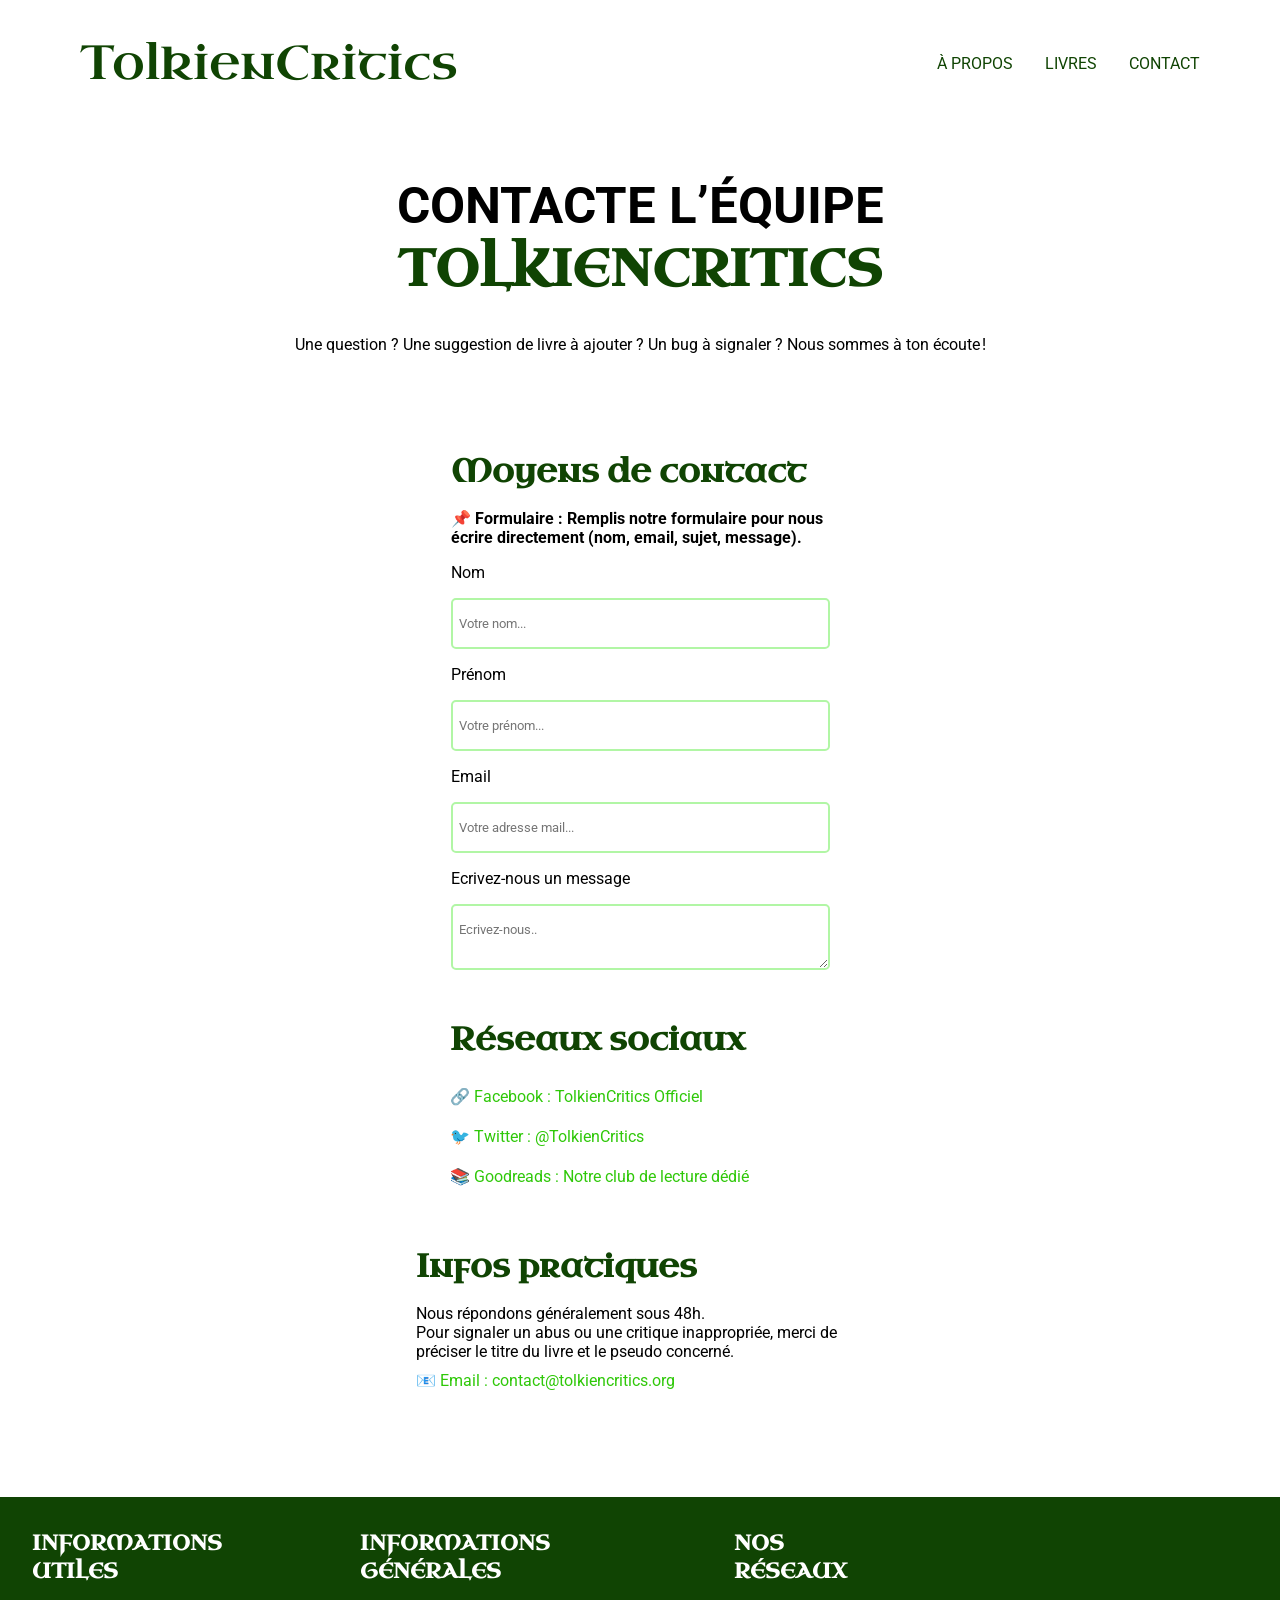
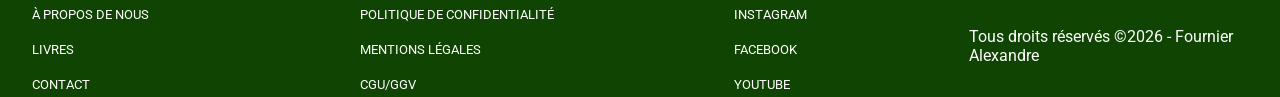
==== contact.html @ 30059650 "first commit" ====
<!DOCTYPE html>
<html lang="fr">
<head>
    <meta charset="UTF-8">
    <meta name="viewport" content="width=device-width, initial-scale=1.0">
    <link rel="preconnect" href="https://fonts.googleapis.com">
<link rel="preconnect" href="https://fonts.gstatic.com" crossorigin>
<link href="https://fonts.googleapis.com/css2?family=Roboto:ital,wght@0,100..900;1,100..900&family=Uncial+Antiqua&display=swap" rel="stylesheet">
    <link rel="stylesheet" href="style.css">
    <title>TolkienCritics</title>
</head>
<body>
    <header>
        <div class="logo"><a href="index.html">TolkienCritics</a></div>
        <nav>
            <li><a href="index.html#about">à propos</a></li>
            <li><a href="livres.html">Livres</a></li>
            <li><a href="contact.html">Contact</a></li>
        </nav>
    </header>
    <main>
        <section class="hero">
            <h1>Contacte l’équipe <span>TolkienCritics</span></h1>
            <p>Une question ? Une suggestion de livre à ajouter ? Un bug à signaler ? Nous sommes à ton écoute !</p>
        </section>

        <section class="contact">
            <div class="contact-container">
                <div class="contact-box-left">
                    <div class="contact-content">
                      <h3>Moyens de contact</h3>
                      <h4>📌 Formulaire : Remplis notre formulaire pour nous écrire directement (nom, email, sujet, message).</h4>
                      <form class="form">
                        <label for="">Nom</label>
                        <input type="text" placeholder="Votre nom...">
                        <label for="">Prénom</label>
                        <input type="text" placeholder="Votre prénom...">
                        <label for="">Email</label>
                        <input type="email" placeholder="Votre adresse mail...">
                        <label for="">Ecrivez-nous un message</label>
                        <textarea name="" id="" placeholder="Ecrivez-nous.."></textarea>
                      </form>
                    </div>
                    
                </div>
                <div class="contact-box-rigth">
                    <div class="contact-content social">
                        <h3>Réseaux sociaux</h3>
                        <a href="">🔗 Facebook : TolkienCritics Officiel</a>
                        <a href="">🐦 Twitter : @TolkienCritics</a>
                        <a href="">📚 Goodreads : Notre club de lecture dédié</a>
                    </div>
                    <div class="contact-content">
                        <h3>Infos pratiques</h3>
                        <p>Nous répondons généralement sous 48h.</p>
                        <p>Pour signaler un abus ou une critique inappropriée, merci de préciser le titre du livre et le pseudo concerné.</p>
                        <a href="mailto:">📧 Email : contact@tolkiencritics.org</a>
                    </div>
                </div>
                <div class="contact-box">
                    
                </div>
            </div>
        </section>
    </main>
    <footer>
        <div class="list-link">
            <h4>Informations utiles </h4>
            <li><a href="#about">à propos de nous</a></li>
            <li><a href="livres.html">Livres</a></li>
            <li><a href="contact.html">Contact</a></li>
        </div>

         <div class="list-link">
            <h4>Informations générales </h4>
            <li><a href="#">Politique de confidentialité</a></li>
            <li><a href="#">Mentions légales</a></li>
            <li><a href="#">CGU/GGV</a></li>
        </div>
        <div class="list-link">
            <h4>Nos réseaux </h4>
            <li><a href="contact.html">Instagram</a></li>
            <li><a href="contact.html">Facebook</a></li>
            <li><a href="contact.html">Youtube</a></li>
        </div>
        <div class="copy">
            <p>Tous droits réservés &copy;2026 - Fournier Alexandre</p>
        </div>
        
    </footer>
---- style.css ----
*{
    margin: 0;
    padding: 0;
    box-sizing: border-box;
    font-family: "Roboto", sans-serif;
}

html{
    scroll-behavior: smooth;
}

:root{
    --clear-color : #b1f6a5;
    --mid-color : #2FC809;
    --dark-color : #104403;
}

/* En-tête du site  */

.logo a{
    font-family: "Uncial Antiqua", system-ui;
    font-size: clamp(1.5rem, 4vw, 3rem);
    color: var(--dark-color);
    text-decoration: none;
}

header{
    display: flex;
    align-items: center;
    justify-content: space-between;
    padding: 2rem 5rem;
}

nav{
    display: flex;
    align-items: center;
    justify-content: center;
    gap: 2rem;
}

nav li, .list-link li{
    list-style: none;
    text-transform: uppercase;
}

nav li a{
    text-decoration: none;
    color: var(--dark-color);
    transition: .2s ease;
}

nav li a:hover{
    color: var(--mid-color);
}


/* Main  */

main{
    max-width: 70vw;
    margin: 0 Auto;
}

/* Section Hero  */

span{
    font-family: "Uncial Antiqua", system-ui;
    color: var(--dark-color);
}

.hero{
    text-align: center;
    padding: 3rem 5rem;
}

.hero p{
    margin: 2rem 0;
}

.hero h1{
    font-size: clamp(2rem, 5vw, 3.2rem);
    text-transform: uppercase;
}

.hero img{
    height: 100%;
    width: 85%;
    object-fit: cover;
    border-radius: 50px;
    box-shadow: 0px 20px 25px -10px rgba(0, 0, 0, 0.2);
    margin-top: 2rem;
}

.btn-link a{
    padding: .5rem 1rem;
    border-radius: 20px;
    background-color: var(--mid-color);
    text-decoration: none;
    color: white;
    font-weight: bold;
    transition: .2s ease;
}

.btn-link a:hover{
    color: var(--dark-color);
}

/* section about  */

h2{
    font-size: clamp(1.2rem, 2.5vw, 2rem);
    text-transform: uppercase;
    color: var(--dark-color);
    padding: 2rem 0;
    text-align: center;
    font-family: "Uncial Antiqua", system-ui;
}

.about-container{
    display: flex;
    align-items: center;
    justify-content: center;
    max-width: 1200px;
    margin: 0 auto;
    gap: 7rem;
}

.about-left{
    text-align: justify;
    height: 100%;
}

.about-left p{
    line-height: 2rem;
    font-size: 1.2rem;
}

.about-rigth{
    width: 70%;
}

.about-rigth img{
    width: 500px;
    height: 500px;
    object-fit: cover;
    border-radius: 50%;
    box-shadow: 0px 20px 25px -10px rgba(0, 0, 0, 0.2);
}

/* Section chemin  */

.card-container{
    display: flex;
    align-items: center;
    gap: 2rem;
    justify-content: center;
    padding: 2rem;
    flex-wrap: wrap;
}
.card{
    box-shadow: 0px 20px 25px -10px rgba(0, 0, 0, 0.2);
    padding: 2rem;
    /* background-color: var(--dark-color); */
    color: white;
    width: 300px;
    height: 300px;
    border-radius: 30px;
    display: flex;
    align-items: center;
    flex-direction: column;
    justify-content: center;
    text-align: center;
    gap: 2rem;
    transition: .3s ease;
    color: var(--dark-color);
    border: 2px solid var(--mid-color);
}

.card:hover{
    transform: scale(1.02);
}

.card h3{
    font-size: 2rem;
    font-family: "Uncial Antiqua", system-ui;
    color: var(--dark-color);
}


.commu-container{
    padding: 2rem;
    display: flex;
    gap: 3rem;
}

.commu-card{
    box-shadow: 0px 20px 25px -10px rgba(0, 0, 0, 0.2);
    padding: 2rem;
    border: 2px solid var(--mid-color);
    border-radius: 30px;
    text-align: center;
    align-content: center;
    font-size: 1.5rem;
    margin: 0 0 2rem 0;
}

.commu-card a {
    text-decoration: none;
    color: var(--dark-color);
    font-size: 1rem;
    transition: .2s ease;
}

.commu-card a:hover {
    color: var(--mid-color);
}


.commu-rigth{
    width: 50%;
    align-self: center;
}

.commu-left{
    width: 50%;
    padding: 2rem;
}

.commu-left img{
    width: 100%;
    height: 500px;
    object-fit: cover;
    border-radius: 30px;
    box-shadow: 0px 20px 25px -10px rgba(0, 0, 0, 0.2);
    float: center;
}

/* Footer  */

footer{
    height: 200px;
    background-color: var(--dark-color);
    padding: 2rem;
    align-content: center;
    display: flex;
    justify-content: center;
    gap: 6rem;
}

.list-link{
    /* display: flex; */
    gap: 2rem;
    justify-content: center;
}

.list-link h4{
    font-size: 1.3rem;
    text-transform: uppercase;
    color: white;
    font-family: "Uncial Antiqua", system-ui;
    margin-bottom: 1.2rem;
}

.list-link li{
    margin: 1rem 0;
}

.list-link li a{
    text-decoration: none;
    color: white;
    transition: .2s ease;
    margin: 2rem 0;
    font-size: .8rem;
}

.list-link li a:hover{
    color: var(--mid-color);
}

.copy{
    color: white;

    align-content: end ;
}

/* PAGE LIVRES  */


.livres-card{
    height: 600px;
    width: 600px;
    /* border: 2px solid var(--mid-color); */
}
.livres-img{
    height: 70%;
    width: 100%;
}

.livres-img img{
    height: 100%;
    width: 100%;
    object-fit: cover;
    border-radius: 30px;
    transition: .3s ease;
}

.livres-img img:hover{
    transform: scaleX(1.03);
}

.livres-description{
    padding: 1rem 0;
}

.livres-description h4{
    font-family: "Uncial Antiqua", system-ui;
    color: var(--dark-color);
}

.livres-description p{
    font-size: .9rem;
    padding: .2rem 0;
}

.livres-container{
    /* display: grid;
    grid-template-columns: repeat(auto-fit, minmax(1, 2fr));
    grid-template-rows: repeat(auto-fit, minmax(1, 2fr)); */
    display: flex;
    gap: 3rem;
    justify-content: center ;
    align-items: center;
    padding: 3rem;
    flex-wrap: wrap;
}

/* CTA  */

.cta{
    margin-bottom: 3rem;
}
.cta-btn{
    display: flex;
    gap: .5rem;
    margin: 2rem 0;
}

.dark-btn a{
    background-color: var(--dark-color);
}

.dark-btn a:hover{
    color: var(--mid-color);
}

.cta img{
    width: 100%;
    border-radius: 30px;
    height: 400px;
    object-fit: cover;
}

.cta h3 {
    margin: 2rem 0;
}

/* PAGE CONTACT  */

.contact{
    margin-bottom: 4rem;
}
.contact-container{
    display: flex;
    align-items: center;
    justify-content: center;
    flex-direction: column;
    gap: 2rem;
}

.contact-container h3{
    font-family: "Uncial Antiqua", system-ui;
    color: var(--dark-color);
    font-size: 2rem;
    margin: 1rem 0;
}

.contact-box-left{
    display: flex;
    flex-direction: column;
    width: 42.3%;
}

.contact-box-rigth{
    height: 100%;
    gap: 2rem;
    display: flex;
    flex-direction: column;
    justify-content: space-around;
    align-items: center;
    width: 50%;
}


.contact-content a{
    text-decoration: none;
    color: var(--mid-color);
    line-height: 2.5rem;
    transition: .3s ease;
}

.contact-content a:hover{
    color: var(--clear-color);
}

.contact-content h4{
    margin: 1rem 0;
}

.form{
    display: flex;
    flex-direction: column;
    gap: 1rem;
}

.form input, textarea{
    outline: none;
    border: none;
    border: 2px solid var(--clear-color);
    border-radius: 5px;
    padding: 1rem .4rem;
    width: 100%;
}
.social{
    width: 85%;
    display: flex;
    flex-direction: column;
}
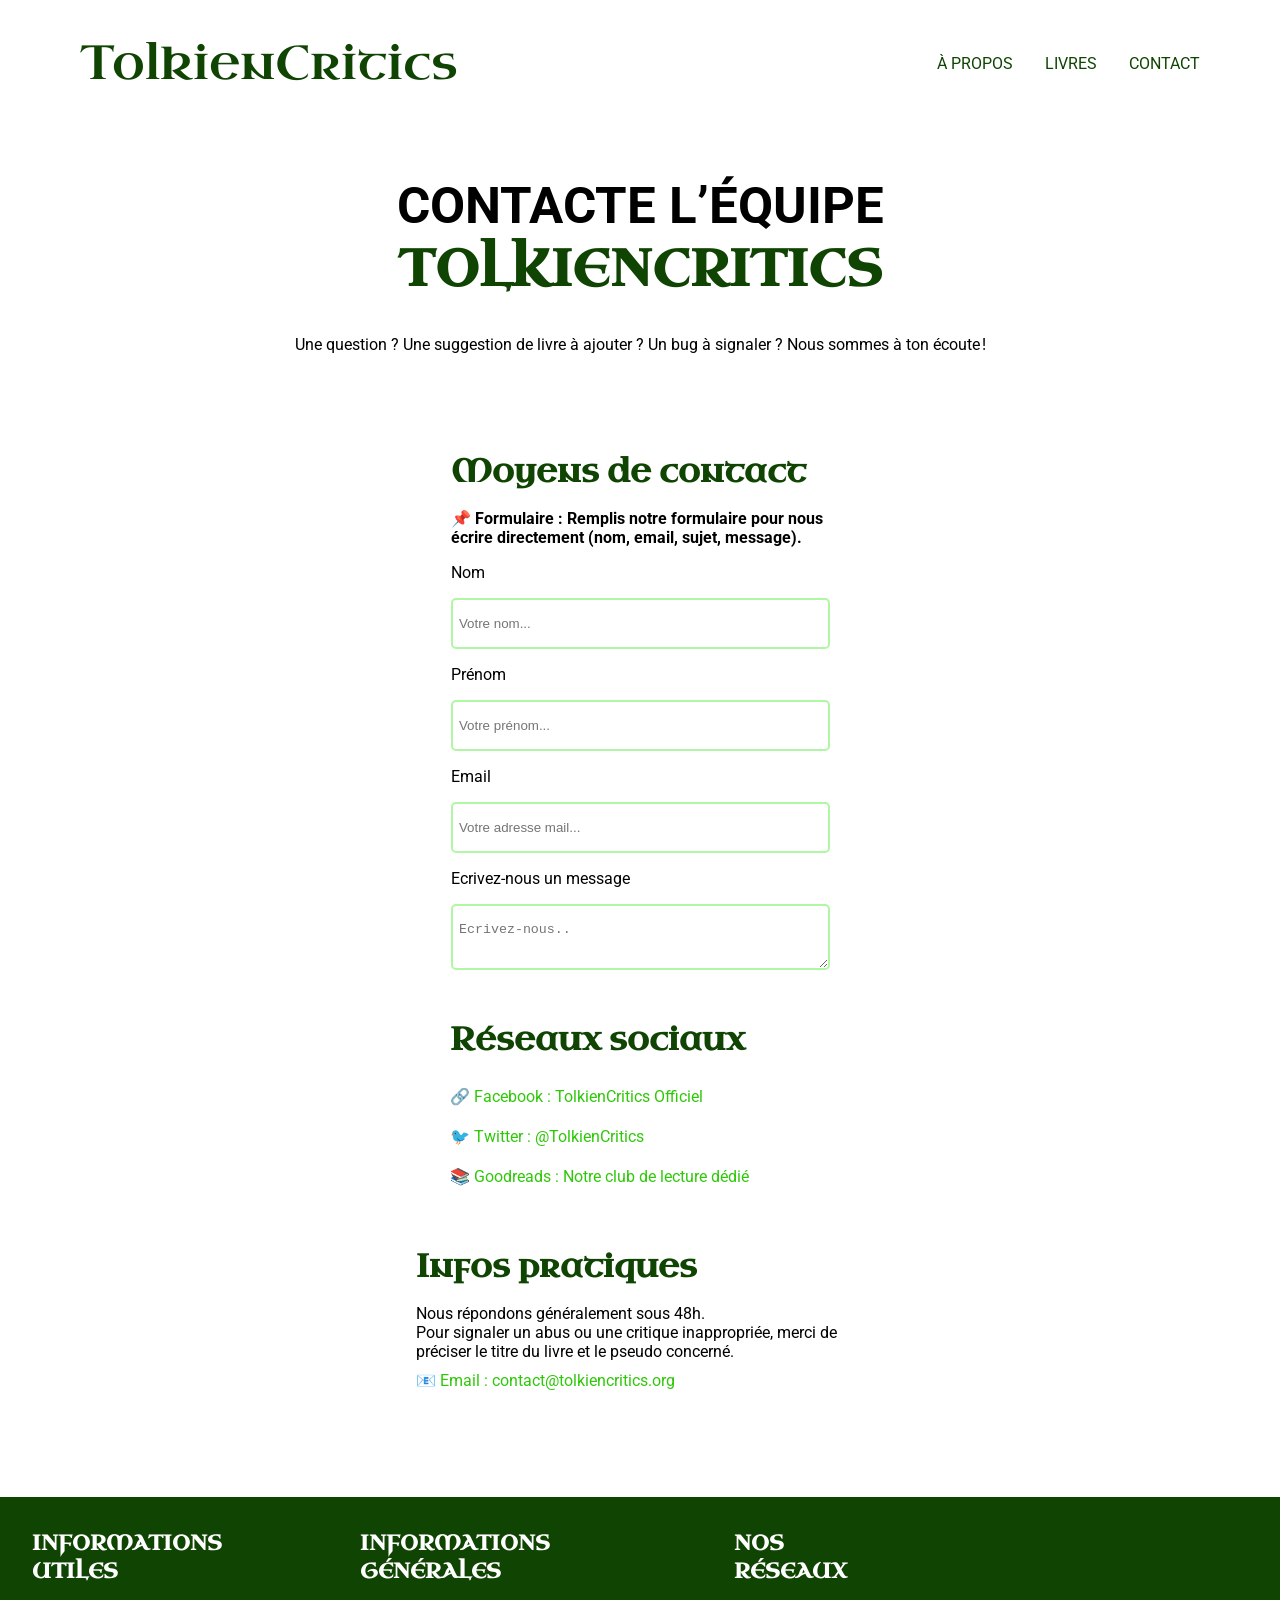
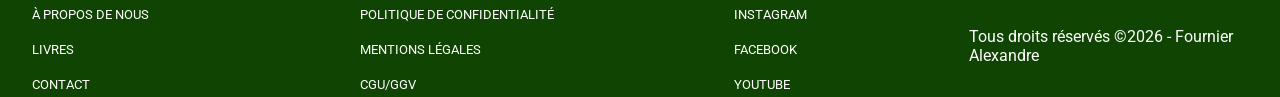
==== commit 789f4261: "Correction des listes et du CSS" ====
--- a/contact.html
+++ b/contact.html
@@ -12,10 +12,12 @@
 <body>
     <header>
         <div class="logo"><a href="index.html">TolkienCritics</a></div>
-        <nav>
-            <li><a href="index.html#about">à propos</a></li>
-            <li><a href="livres.html">Livres</a></li>
-            <li><a href="contact.html">Contact</a></li>
+        <nav aria-label="Navigation proncipale">
+            <ul>
+                <li><a href="index.html#about">à propos</a></li>
+                <li><a href="livres.html">Livres</a></li>
+                <li><a href="contact.html">Contact</a></li>
+            </ul>
         </nav>
     </header>
     <main>
@@ -66,22 +68,31 @@
     <footer>
         <div class="list-link">
             <h4>Informations utiles </h4>
-            <li><a href="#about">à propos de nous</a></li>
-            <li><a href="livres.html">Livres</a></li>
-            <li><a href="contact.html">Contact</a></li>
+            <ul>
+              <li><a href="#about">à propos de nous</a></li>
+              <li><a href="livres.html">Livres</a></li>
+              <li><a href="contact.html">Contact</a></li>  
+            </ul>
+            
         </div>
 
          <div class="list-link">
             <h4>Informations générales </h4>
-            <li><a href="#">Politique de confidentialité</a></li>
-            <li><a href="#">Mentions légales</a></li>
-            <li><a href="#">CGU/GGV</a></li>
+            <ul>
+              <li><a href="#">Politique de confidentialité</a></li>
+              <li><a href="#">Mentions légales</a></li>
+              <li><a href="#">CGU/GGV</a></li>
+            </ul>
+            
         </div>
         <div class="list-link">
             <h4>Nos réseaux </h4>
-            <li><a href="contact.html">Instagram</a></li>
-            <li><a href="contact.html">Facebook</a></li>
-            <li><a href="contact.html">Youtube</a></li>
+            <ul>
+             <li><a href="contact.html">Instagram</a></li>
+             <li><a href="contact.html">Facebook</a></li>
+             <li><a href="contact.html">Youtube</a></li>
+            </ul>
+            
         </div>
         <div class="copy">
             <p>Tous droits réservés &copy;2026 - Fournier Alexandre</p>
--- a/style.css
+++ b/style.css
@@ -1,8 +1,10 @@
-*{
+*, 
+*::before,
+*::after
+{
     margin: 0;
     padding: 0;
     box-sizing: border-box;
-    font-family: "Roboto", sans-serif;
 }
 
 html{
@@ -15,6 +17,11 @@
     --dark-color : #104403;
 }
 
+body{
+    font-family: "Roboto", sans-serif;
+}
+
+
 /* En-tête du site  */
 
 .logo a{
@@ -31,7 +38,7 @@
     padding: 2rem 5rem;
 }
 
-nav{
+nav ul {
     display: flex;
     align-items: center;
     justify-content: center;
